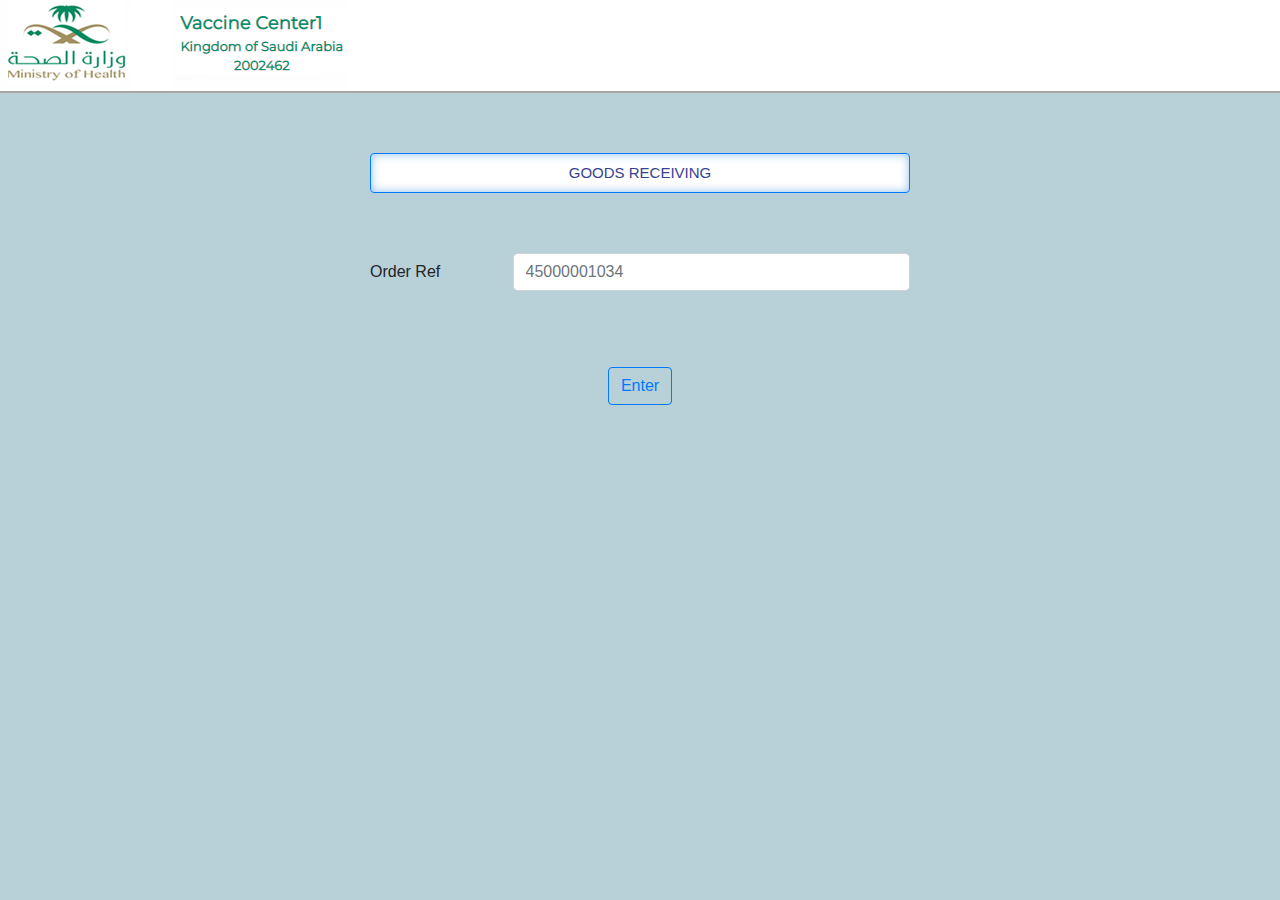
==== goods_receiving.html @ 30fa05ee "Add files via upload" ====
<!DOCTYPE html>
<html lang="en">
<head>
  <meta charset="utf-8">
  <meta http-equiv="content-language" content="en-us">
  <meta name="viewport" content="width=device-width, initial-scale=1.0, maximum-scale=1.0 shrink-to-fit=no, user-scalable=0">
  <meta http-equiv="X-UA-Compatible" content="IE=edge">

  <title>HOS</title>
  <meta content="" name="descriptison">
  <meta content="" name="keywords">
  <!-- clear Cookies -->
  <meta http-equiv="cache-control" content="max-age=0" />
  <meta http-equiv="cache-control" content="no-cache" />
  <meta http-equiv="expires" content="0" />
  <!-- <meta http-equiv="expires" content="Tue, 01 Jan 1980 1:00:00 GMT" /> -->
  <meta http-equiv="pragma" content="no-cache" />

  <!-- Favicons -->
  <meta name="theme-color" content="#1C2346">
  <link rel="icon" type="image/png" href="assets/images/favicon.png" sizes="194x194">

  <!-- Google Fonts -->
  <link href="https://fonts.googleapis.com/css?family=Roboto+Condensed|Titillium+Web|Changa|Montserrat|Ubuntu&display=swap" rel="stylesheet">
  <!-- Font Awesome -->
  <link rel="stylesheet" type="text/css" href="https://cdnjs.cloudflare.com/ajax/libs/font-awesome/5.14.0/css/all.min.css">
  <link href="assets/fontawesome-free/css/all.min.css" rel="stylesheet" type="text/css">


  <!-- Style files -->
  <link href="assets/bootstrap/css/bootstrap.min.css" rel="stylesheet">
  <link href="assets/boxicons/css/boxicons.min.css" rel="stylesheet">
  <!-- owl carousel Style files -->
  <link href="assets/owl.carousel/assets/owl.carousel.min.css" rel="stylesheet">
  <!-- Aos Style files -->
  <link href="assets/aos/aos.css" rel="stylesheet">
  <link href="assets/animate.css/animate.min.css" rel="stylesheet">
  <!-- venobox Style files -->
  <link href="assets/venobox/venobox.css" rel="stylesheet">

  <link rel="manifest" href="assets/lib/manifest.json">
  
  <!--------table style lib------------------------>
  <link rel="stylesheet" type="text/css" href="assets/datatables/dataTables.bootstrap4.css">
  <link rel="stylesheet" type="text/css" href="assets/datatables/dataTables.bootstrap4.min.css">
  <style type="text/css">
  .btn_bl{
    box-shadow: inset 0px 0px 9px 1px #9ecaef, inset 0px 0px 0px 0px #728aa2;
    background-color: #fff;
    color: #374290;
    font-size: 15px;
    font-weight: 400;
    width: 100%;
    font-family: sans-serif;
    
    height: 40px;
  }

.top{
  margin-top: 60px;
}
.t-style{
  font-size: 15px;
    font-weight: 400;
    padding-bottom: 5px;
    padding-top: 5px;
}
</style>

</head>

<body style="background-color: #b8d0d8;">
  <div class="container-fluid" style="background-color: #fff;border-bottom: 2px solid #a7a5a5;">
<div class="row">
  <div class="col-md-4" style="padding-right: 0px;
     padding-left: 0px; ">
  
<img src="assets/images/m1.png"  class="img-responsive"> 

</div>
<div class="col-md-4">
  
  </div>
     
</div>

</div>
<!--<div class="container-fluid" style="background-color: #fff;">
  <div class="text-center">
   <h1 class="h4 text-danger mb-4 text_shadow t-style"><b>NUPCO HOSPITAL ORDERING PORTAL</b></h1>
   </div>
 
    

  </div>-->

 <div class="container top">
<div class="row">
  <div class="col-md-3"></div>
  <div class="col-md-6">
   
    <button type="button" class="btn btn-outline-primary btn_bl" onclick="window.location.href='goods_receiving.html'">GOODS RECEIVING</button>
  
    
  <form>
  <div class="form-group row top">
    <label for="inputPassword" class="col-sm-3 col-form-label">Order Ref</label>
    <div class="col-sm-9">
      <input type="order" class="form-control"  placeholder="45000001034">
    </div>
  </div>
 </form>



 <center><button type="button" class="btn btn-outline-primary top" onclick="window.location.href=''">Enter</button></center>
    
</div>

  <div class="col-md-3"></div>
       
</div>

  </div>


  <!-- jQuery -->
  <script type="text/javascript" src="assets/jquery/jquery.min.js"></script>
  <!-- Bootstrap tooltips -->
  <script type="text/javascript" src="assets/MDB-free/js/popper.min.js"></script>
  <!-- Bootstrap core JavaScript -->
  <script type="text/javascript" src="assets/bootstrap/js/bootstrap.min.js"></script>

  <script src="assets/owl.carousel/owl.carousel.min.js"></script>
  <!-- aos script files -->
  <script src="assets/aos/aos.js"></script>
  <!-- venobox script files -->
  <script src="assets/venobox/venobox.min.js"></script>
  <!-- script files -->
  <script src="assets/lib/crs.min.js"></script>
  <script src="assets/lib/script.js"></script>
  <!--------table style lib------------------------>
  <script src="assets/datatables/jquery.dataTables.min.js"></script>
  <script src="assets/datatables/dataTables.bootstrap4.min.js"></script>
  <script type="text/javascript">
    var animateButton = function(e) {

      e.preventDefault;
      //reset animation
      e.target.classList.remove('animate');
      
      e.target.classList.add('animate');
      setTimeout(function(){
        e.target.classList.remove('animate');
      },700);
    };

    var bubblyButtons = document.getElementsByClassName("bubbly-button");

    for (var i = 0; i < bubblyButtons.length; i++) {
      bubblyButtons[i].addEventListener('click', animateButton, false);
    }
  </script>

</body>

</html>
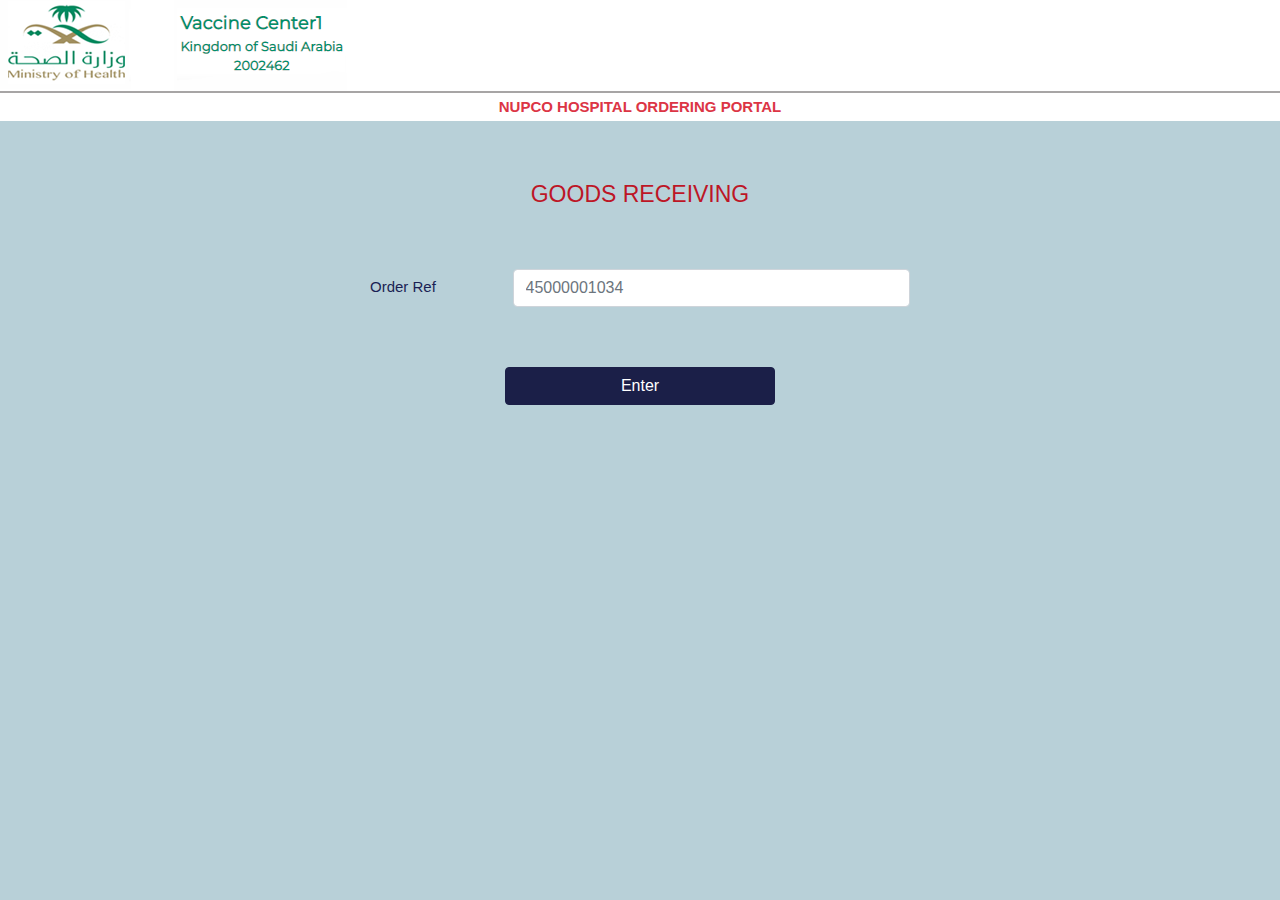
==== commit e9610839: "Add files via upload" ====
--- a/goods_receiving.html
+++ b/goods_receiving.html
@@ -65,6 +65,22 @@
     padding-bottom: 5px;
     padding-top: 5px;
 }
+.t-head{
+  font-size: 23px;
+    color: #bd1626;
+    font-weight: 500;
+}
+.btn-primary {
+    color: #fff;
+    background-color: #1b1f48;
+    border-color: #1b1f48;
+    width: 50%;
+}
+.tt{
+  font-size: 15px;
+    color: #1a1f54;
+    font-weight: 500;
+}
 </style>
 
 </head>
@@ -85,35 +101,42 @@
 </div>
 
 </div>
-<!--<div class="container-fluid" style="background-color: #fff;">
+<div class="container-fluid" style="background-color: #fff;">
   <div class="text-center">
    <h1 class="h4 text-danger mb-4 text_shadow t-style"><b>NUPCO HOSPITAL ORDERING PORTAL</b></h1>
    </div>
  
     
 
-  </div>-->
+  </div>
 
  <div class="container top">
 <div class="row">
   <div class="col-md-3"></div>
   <div class="col-md-6">
-   
-    <button type="button" class="btn btn-outline-primary btn_bl" onclick="window.location.href='goods_receiving.html'">GOODS RECEIVING</button>
+    <div class="text-center">
+    <h1 class="t-head">GOODS RECEIVING</h1>
+    </div>
   
     
   <form>
   <div class="form-group row top">
-    <label for="inputPassword" class="col-sm-3 col-form-label">Order Ref</label>
+    <label for="inputPassword" class="col-sm-3 col-form-label tt">Order Ref</label>
     <div class="col-sm-9">
       <input type="order" class="form-control"  placeholder="45000001034">
     </div>
   </div>
+
+  <center><button class="btn btn-primary btn-user btn-block top" type="button" onclick="window.location.href='scan.html'">
+                        Enter
+                        </button></center>
  </form>
 
 
 
- <center><button type="button" class="btn btn-outline-primary top" onclick="window.location.href=''">Enter</button></center>
+ 
+
+  
     
 </div>
 
